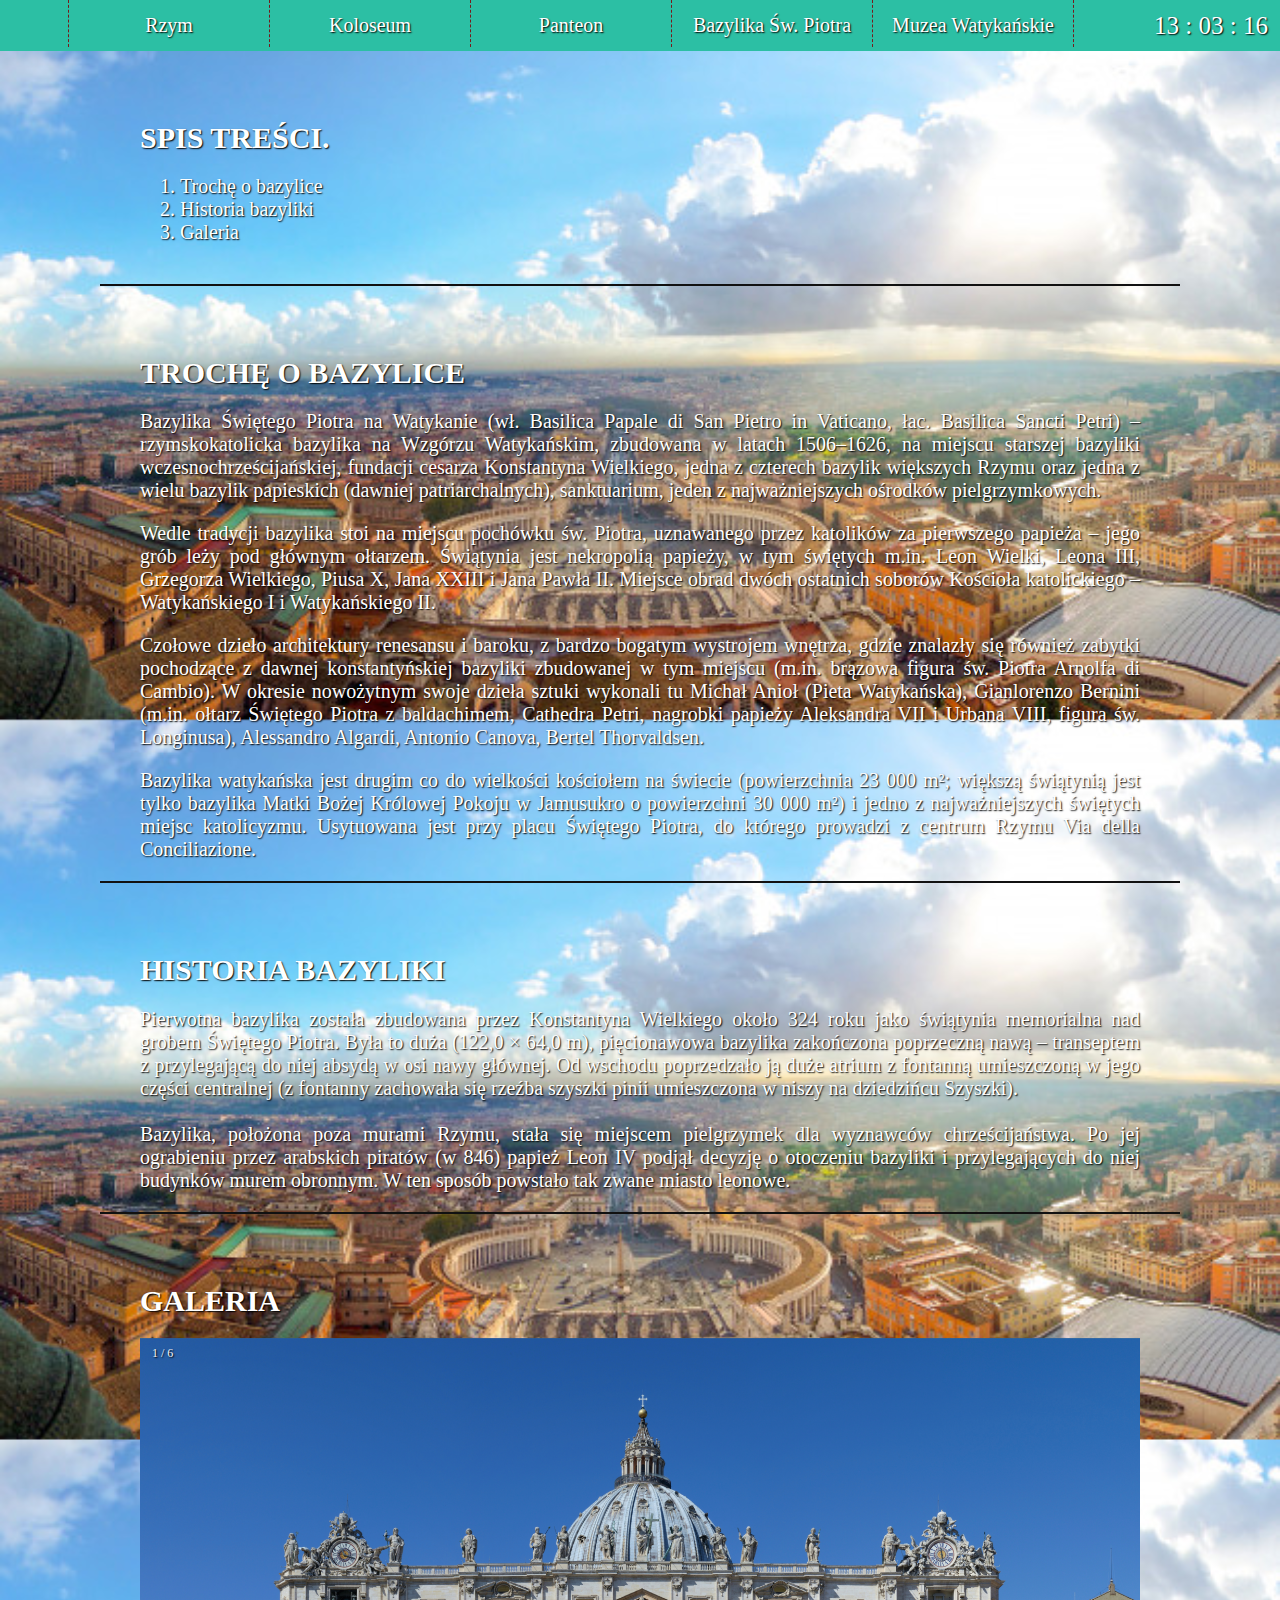
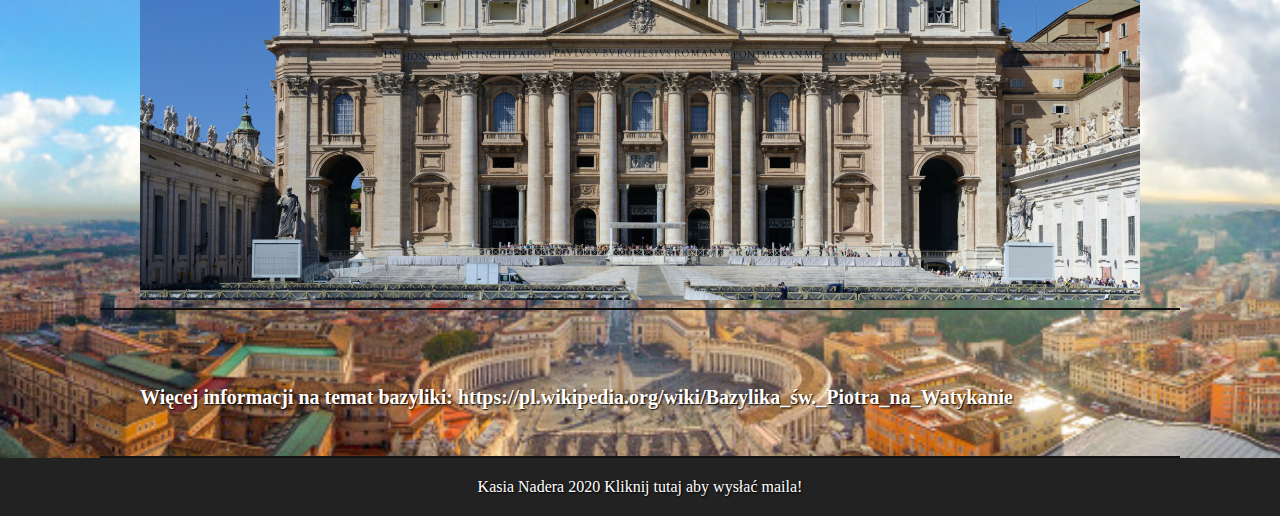
==== bazylika.htm @ a55efa33 "First commit" ====
<!DOCTYPE html>
<html lang="pl">

  <head>

     <meta charset="utf-8">
     <title>Bazylika Św. Piotra</title>

     <meta name="description" content="Strona o miejscach, które chciałabym zwiedzić">
     <meta name="keywords" content="rzym,koloseum,panteon,watykan,bazylika,zwiedzanie,podróżowanie">
     <meta name="author" content="Kasia Nadera">

     <meta http-equiv="X-Ua-Compatible" content="IE=edge,chrome=1">
     <link rel="stylesheet" href="style.css">
     <script type="text/javascript">
	 </script>
	 
	 <script src="https://ajax.googleapis.com/ajax/libs/jquery/2.2.0/jquery.min.js"></script>
	
	 <script src="jquery.scrollTo.min.js"></script>
	
	 <script>
		
		 jQuery(function($)
		 {
			//zresetuj scrolla
		 	$.scrollTo(0);
			
			$('#link1').click(function() { $.scrollTo($('#Bazylika'), 1000); });
			$('#link2').click(function() { $.scrollTo($('#Historia'), 1000); });
			$('#link3').click(function() { $.scrollTo($('#Galeria'), 1000); });

			$('.scrollup').click(function() { $.scrollTo($('body'), 700); });
		 }
		 );
		
		 //pokaż podczas przewijania
		 $(window).scroll(function()
		 {
			if($(this).scrollTop()>300) $('.scrollup').fadeIn();
			else $('.scrollup').fadeOut();		
		 }
		 );
	
	
	 </script>
	 
	 <script type="text/javascript">
 
    //utworzenie funkcji o nazwie czas
    function czas() {
        var data = new Date(); //tworzymy obiekt typu data
        var godzina = data.getHours(); //pobieramy godzinę
        var minuta = data.getMinutes(); //pobieramy minutę
        var sekunda = data.getSeconds(); //pobieramy sekundy
 
        // przypisanie zera do godziny, minuty i sekundy, czyli np. 05 a nie 5
        if (godzina < 10) {
            godzina = "0" + godzina;
        }
        if (minuta < 10) {
            minuta = "0" + minuta;
        }
        if (sekunda < 10) {
            sekunda = "0" + sekunda;
        }
 
        //wyświetlenie zegarka w divie o id zegar
        document.querySelector("#zegar").innerHTML = godzina + " : " + minuta + " : " + sekunda;
 
        setTimeout(czas, 1000); //samowywołanie się funkcji po 1s
    }
    window.addEventListener("load", czas); //wywołanie funkcji czas po załadowaniu strony
    </script>

  </head>
  <body>
	<div id="container">
	
		<a href="#" class="scrollup"></a>
		
			<div id="menu">
				<ul>
					<li><a href="index.htm">Rzym</a></li>
					<li><a href="koloseum.htm">Koloseum</a></li>
					<li><a href="panteon.htm">Panteon</a></li>
					<li><a href="bazylika.htm">Bazylika Św. Piotra</a></li>
					<li><a href="muzeum.htm">Muzea Watykańskie</a></li>
				</ul>
				<div id="zegar">
				</div>
			</div>
			<div id="content">
			
			<!--Spis treści-->
			
			<div class="slajd">
				<h1> Spis treści. </h1>
				<ol>
					<li><a id="link1" href="#">Trochę o bazylice</a></li>
					<li><a id="link2" href="#">Historia bazyliki</a></li>
					<li><a id="link3" href="#">Galeria</a></li>
				<ol>
			</div>
			
			<!--Pierwszy slajd-->
			
			<div class="slajd">
				<h1 id="Bazylika"> Trochę o bazylice </h1>
				
				Bazylika Świętego Piotra na Watykanie (wł. Basilica Papale di San Pietro in Vaticano, łac. Basilica Sancti Petri) – rzymskokatolicka bazylika na Wzgórzu Watykańskim, zbudowana w latach 1506–1626, na miejscu starszej bazyliki wczesnochrześcijańskiej, fundacji cesarza Konstantyna Wielkiego, jedna z czterech bazylik większych Rzymu oraz jedna z wielu bazylik papieskich (dawniej patriarchalnych), sanktuarium, jeden z najważniejszych ośrodków pielgrzymkowych.
				
				<p>Wedle tradycji bazylika stoi na miejscu pochówku św. Piotra, uznawanego przez katolików za pierwszego papieża – jego grób leży pod głównym ołtarzem. Świątynia jest nekropolią papieży, w tym świętych m.in. Leon Wielki, Leona III, Grzegorza Wielkiego, Piusa X, Jana XXIII i Jana Pawła II. Miejsce obrad dwóch ostatnich soborów Kościoła katolickiego – Watykańskiego I i Watykańskiego II.</p>

				<p>Czołowe dzieło architektury renesansu i baroku, z bardzo bogatym wystrojem wnętrza, gdzie znalazły się również zabytki pochodzące z dawnej konstantyńskiej bazyliki zbudowanej w tym miejscu (m.in. brązowa figura św. Piotra Arnolfa di Cambio). W okresie nowożytnym swoje dzieła sztuki wykonali tu Michał Anioł (Pieta Watykańska), Gianlorenzo Bernini (m.in. ołtarz Świętego Piotra z baldachimem, Cathedra Petri, nagrobki papieży Aleksandra VII i Urbana VIII, figura św. Longinusa), Alessandro Algardi, Antonio Canova, Bertel Thorvaldsen.</p>

				Bazylika watykańska jest drugim co do wielkości kościołem na świecie (powierzchnia 23 000 m²; większą świątynią jest tylko bazylika Matki Bożej Królowej Pokoju w Jamusukro o powierzchni 30 000 m²) i jedno z najważniejszych świętych miejsc katolicyzmu. Usytuowana jest przy placu Świętego Piotra, do którego prowadzi z centrum Rzymu Via della Conciliazione.
			</div>
			
			<!--Drugi slajd-->
			
			<div class="slajd">
				<h1 id="Historia"> Historia bazyliki </h1>
				
				Pierwotna bazylika została zbudowana przez Konstantyna Wielkiego około 324 roku jako świątynia memorialna nad grobem Świętego Piotra. Była to duża (122,0 × 64,0 m), pięcionawowa bazylika zakończona poprzeczną nawą – transeptem z przylegającą do niej absydą w osi nawy głównej. Od wschodu poprzedzało ją duże atrium z fontanną umieszczoną w jego części centralnej (z fontanny zachowała się rzeźba szyszki pinii umieszczona w niszy na dziedzińcu Szyszki).
				<br><br>
				Bazylika, położona poza murami Rzymu, stała się miejscem pielgrzymek dla wyznawców chrześcijaństwa. Po jej ograbieniu przez arabskich piratów (w 846) papież Leon IV podjął decyzję o otoczeniu bazyliki i przylegających do niej budynków murem obronnym. W ten sposób powstało tak zwane miasto leonowe.

			</div>
			
			<!--Trzeci slajd-->
			
			<div class="slajd">
				<h1 id="Galeria">Galeria</h1>
								
					<div class="slideshow-container">
					  
						<div class="mySlides fade">
							<div class="numbertext">1 / 6</div>
							<img src="img/bazylika1.png" style="width:100%">
						</div>

						<div class="mySlides fade">
							<div class="numbertext">2 / 6</div>
							<img src="img/bazylika2.png" style="width:100%">
						</div>

						<div class="mySlides fade">
							<div class="numbertext">3 / 6</div>
							<img src="img/bazylika3.png" style="width:100%">
						</div>
						
						<div class="mySlides fade">
							<div class="numbertext">4 / 6</div>
							<img src="img/bazylika4.png" style="width:100%">
						</div>
						
						<div class="mySlides fade">
							<div class="numbertext">5 / 6</div>
							<img src="img/bazylika5.png" style="width:100%">
						</div>
						
						<div class="mySlides fade">
							<div class="numbertext">6 / 6</div>
							<img src="img/bazylika6.png" style="width:100%">
						</div>
						
						<script>
						var slideIndex = 0;
						showSlides();

						function showSlides() {
						  var i;
						  var slides = document.getElementsByClassName("mySlides");
						  var dots = document.getElementsByClassName("dot");
						  for (i = 0; i < slides.length; i++) {
							slides[i].style.display = "none";  
						  }
						  slideIndex++;
						  if (slideIndex > slides.length) {slideIndex = 1}
						  slides[slideIndex-1].style.display = "block";
						  setTimeout(showSlides, 3000); // Change image every 2 seconds
						}
						</script>
					</div>
			</div>
			<div class="slajd">
				<h4> Więcej informacji na temat bazyliki:<a target="blank" href="https://pl.wikipedia.org/wiki/Bazylika_św._Piotra_na_Watykanie"> https://pl.wikipedia.org/wiki/Bazylika_św._Piotra_na_Watykanie <a> </h3>
			</div>
		</div>
		<div id="footer">
			<a href="mailto:baku.96@wp.pl"> Kasia Nadera 2020 Kliknij tutaj aby wysłać maila! </a>
		</div>
	</div>
  </body>

</html>
---- style.css ----
body {
	background-image: url("img/tlo.png");
	background-size: 100%;
	margin: 0 !important;
	
}
#menu{
	background: #2CBFA4;
	width: auto;
	margin:0px;
	text-align: center;
}
#content {
	font-size:20px;
}
ul {
  list-style-type: none;
  margin: 0;
  padding: 0;
  font-size: 20px;
  display: inline-block;
}

ul a {
  display: block;
  text-decoration: none;
  padding: 14px 16px;
  color: white;
}
ul > li {
	float: left;
	width: 200px;
	height:47px;
	border-right: 1px dashed #751b1b;
}
ul > li:first-child{
	border-left: 1px dashed #751b1b;
}
ul a:hover {
  background-color: #0C9F84;
}
.active {
  background-color: ;
}
#footer {
	text-align: center;
	background: #222222;
	padding: 20px;
	color: #ffffff;
}
.scrollup
{
	width: 64px;
	height: 64px;
	text-decoration: none;
	background: url("img/up.png") no-repeat 0px 0px;
	position: fixed;
	right: 50px;
	bottom: 50px;
	display: none;
}
h1
{
	font-size: 30px;
	text-transform: uppercase;
	font-weight: 700;
	text-shadow: black 1px 1px 1.5px;
	color: white;
}
.slajd
{
	padding: 20px 40px;
	text-align: justify;
	width: 1000px;
	margin: auto;
	margin-top:30px;
	text-shadow: black 1px 1px 1.5px;
	color: white;
	border-bottom: 2px solid #111;
}
a {
	text-decoration:none;
	text-shadow: black 1px 1px 1.5px;
	color: white;
}
td, th {
	border: 1px solid black; 
}
#zegar{ 
	font-size: 25px;
	text-shadow: black 1px 1px 1.5px;
	color: white;
	float: right;
	margin: 12px;
}

.slideshow-container {
  max-width: 1200px;
  position: relative;
  margin: auto;
  max-height:550px;
}
/* Hide the images by default */
.mySlides {
  display: none;
}

/* Number text (1/3 etc) */
.numbertext {
  color: #f2f2f2;
  font-size: 12px;
  padding: 8px 12px;
  position: absolute;
  top: 0;
}


/* Fading animation */
.fade {
  -webkit-animation-name: fade;
  -webkit-animation-duration: 1.5s;
  animation-name: fade;
  animation-duration: 1.5s;
}

@-webkit-keyframes fade {
  from {opacity: .4}
  to {opacity: 1}
}

@keyframes fade {
  from {opacity: .4}
  to {opacity: 1}
}
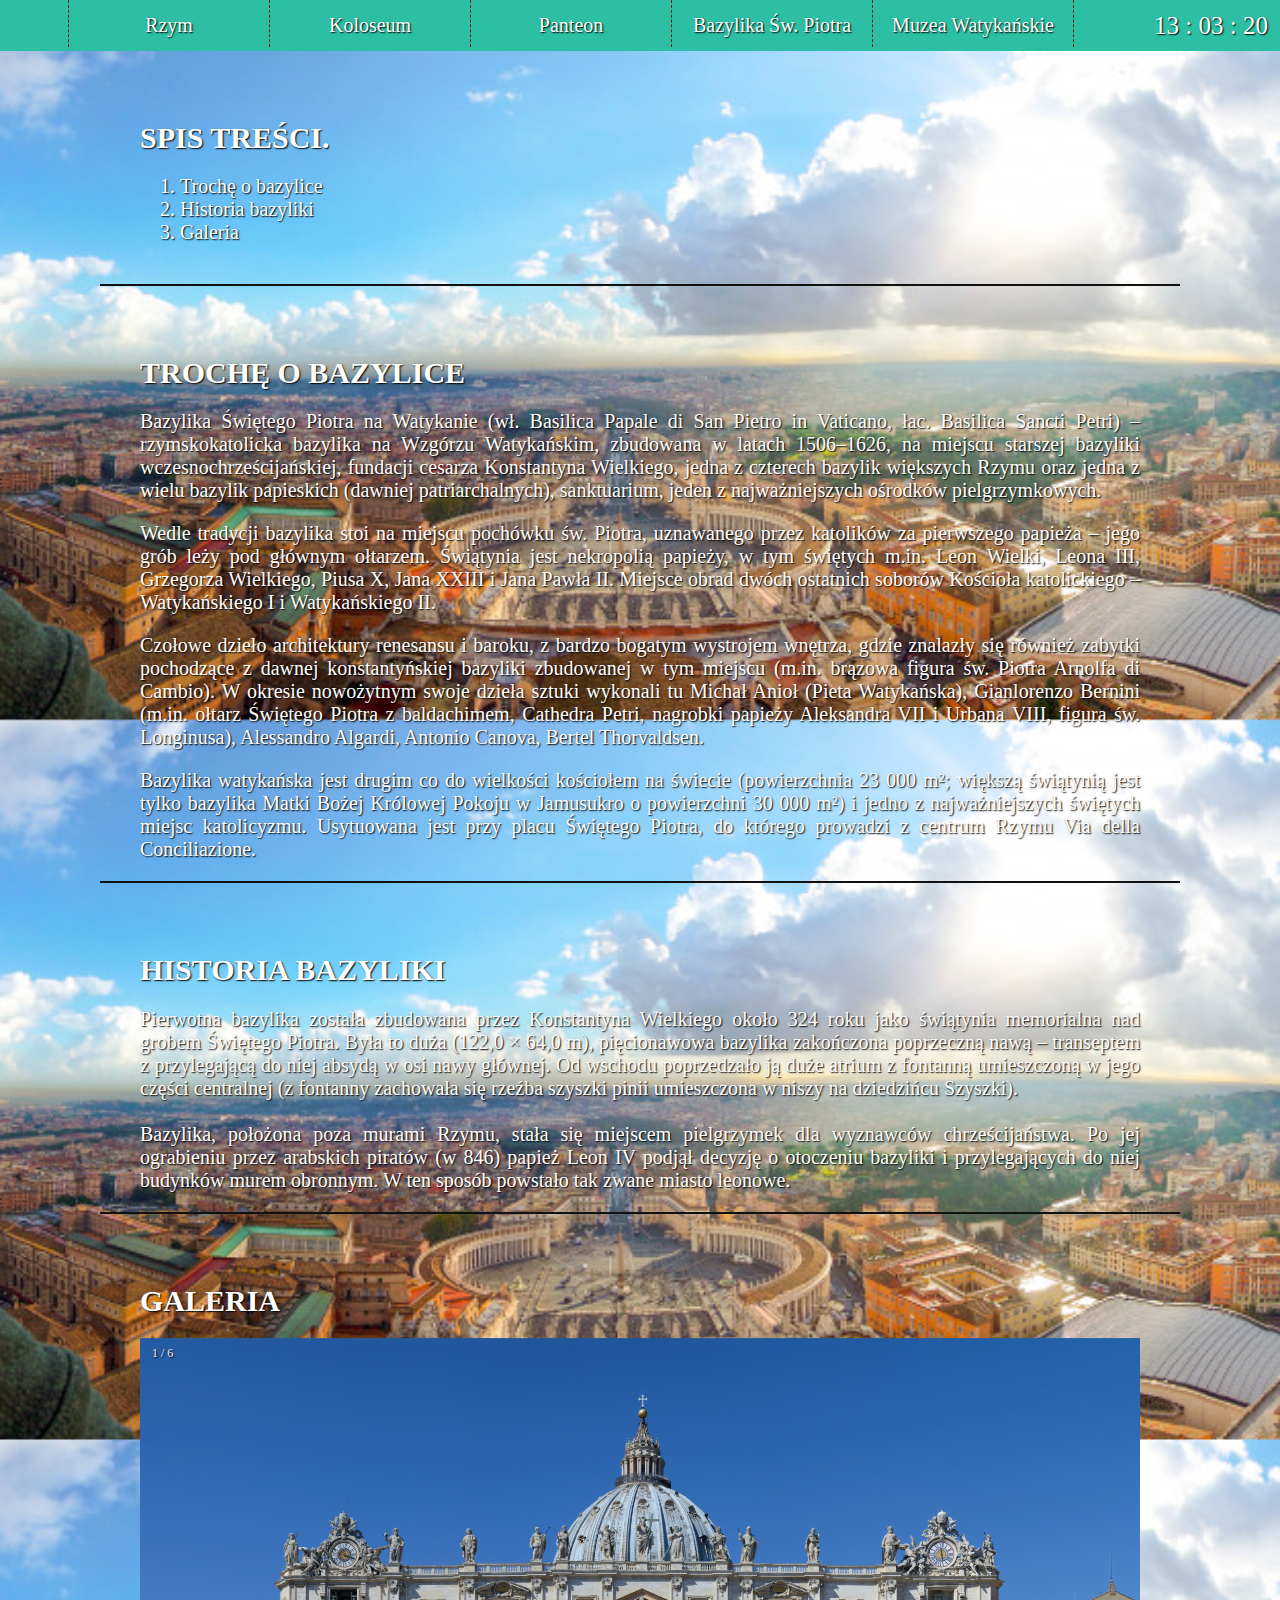
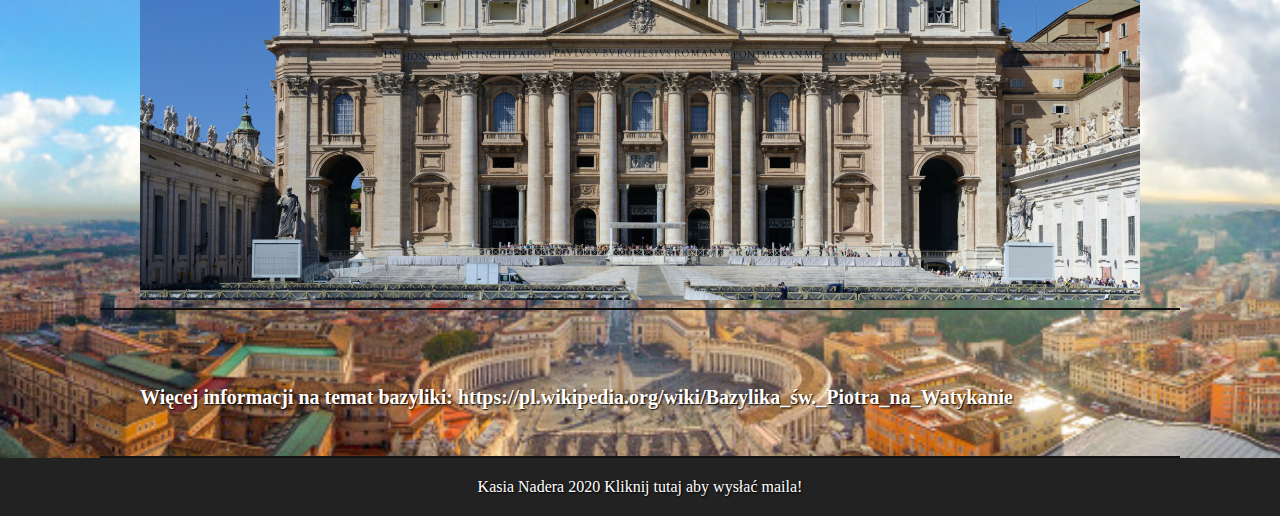
==== commit 374c32ae: "Update bazylika.htm" ====
--- a/bazylika.htm
+++ b/bazylika.htm
@@ -189,9 +189,9 @@
 			</div>
 		</div>
 		<div id="footer">
-			<a href="mailto:baku.96@wp.pl"> Kasia Nadera 2020 Kliknij tutaj aby wysłać maila! </a>
+			<a href="mailto:Kasia.nadera@gmail.com"> Kasia Nadera 2020 Kliknij tutaj aby wysłać maila! </a>
 		</div>
 	</div>
   </body>
 
-</html>+</html>
